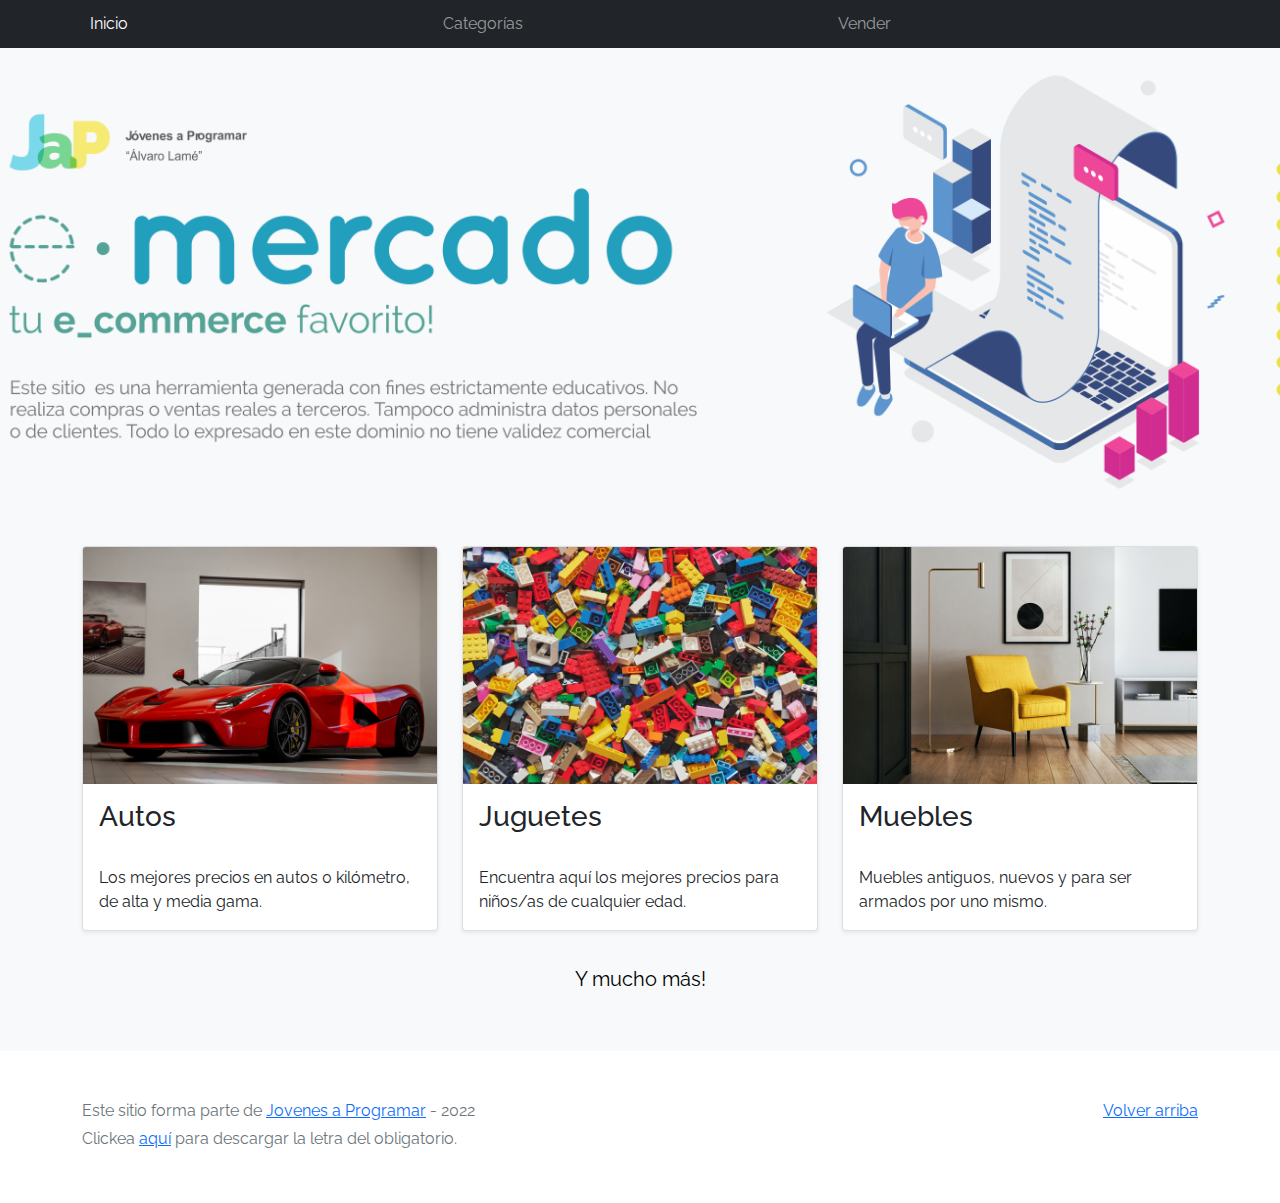
==== index.html @ 29a9c518 "First upload" ====
<!DOCTYPE html>
<html lang="es">

<head>
  <meta http-equiv="Content-Type" content="text/html; charset=UTF-8">
  <meta name="viewport" content="width=device-width, initial-scale=1, shrink-to-fit=no">
  <title>eMercado - Todo lo que busques está aquí</title>

  <link href="https://fonts.googleapis.com/css?family=Raleway:300,300i,400,400i,700,700i,900,900i" rel="stylesheet">
  <link href="css/bootstrap.min.css" rel="stylesheet">
  <link href="css/styles.css" rel="stylesheet">
</head>

<body>
  <nav class="navbar navbar-expand-lg navbar-dark bg-dark p-1">
    <div class="container">
      <button class="navbar-toggler" type="button" data-bs-toggle="collapse" data-bs-target="#navbarNav"
        aria-controls="navbarNav" aria-expanded="false" aria-label="Toggle navigation">
        <span class="navbar-toggler-icon"></span>
      </button>
      <div class="collapse navbar-collapse" id="navbarNav">
        <ul class="navbar-nav w-100 justify-content-between">
          <li class="nav-item">
            <a class="nav-link active" href="index.html">Inicio</a>
          </li>
          <li class="nav-item">
            <a class="nav-link" href="categories.html">Categorías</a>
          </li>
          <li class="nav-item">
            <a class="nav-link" href="sell.html">Vender</a>
          </li>
          <li class="nav-item">
          </li>
        </ul>
      </div>
    </div>
  </nav>
  <main>
    <div class="jumbotron text-center"></div>
    <div class="album py-5 bg-light">
      <div class="container">
        <div class="row">
          <div class="col-md-4">
            <div class="card mb-4 shadow-sm custom-card cursor-active" id="autos">
              <img class="bd-placeholder-img card-img-top" src="img/cars_index.jpg"
                alt="Imgagen representativa de la categoría 'Autos'">
              <h3 class="m-3">Autos</h3>
              <div class="card-body">
                <p class="card-text">Los mejores precios en autos 0 kilómetro, de alta y media gama.</p>
              </div>
            </div>
          </div>
          <div class="col-md-4">
            <div class="card mb-4 shadow-sm custom-card cursor-active" id="juguetes">
              <img class="bd-placeholder-img card-img-top" src="img/toys_index.jpg"
                alt="Imgagen representativa de la categoría 'Juguetes'">
              <h3 class="m-3">Juguetes</h3>
              <div class="card-body">
                <p class="card-text">Encuentra aquí los mejores precios para niños/as de cualquier edad.</p>
              </div>
            </div>
          </div>
          <div class="col-md-4">
            <div class="card mb-4 shadow-sm custom-card cursor-active" id="muebles">
              <img class="bd-placeholder-img card-img-top" src="img/furniture_index.jpg"
                alt="Imgagen representativa de la categoría 'Muebles'">
              <h3 class="m-3">Muebles</h3>
              <div class="card-body">
                <p class="card-text">Muebles antiguos, nuevos y para ser armados por uno mismo.</p>
              </div>
            </div>
          </div>
        </div>
        <div class="row">
          <a class="btn btn-light btn-lg btn-block" href="categories.html">Y mucho más!</a>
        </div>
      </div>
    </div>
  </main>
  <footer class="text-muted">
    <div class="container">
      <p class="float-end">
        <a href="#">Volver arriba</a>
      </p>
      <p>Este sitio forma parte de <a href="https://jovenesaprogramar.edu.uy/" target="_blank">Jovenes a Programar</a> -
        2022</p>
      <p>Clickea <a target="_blank" href="Letra.pdf">aquí</a> para descargar la letra del obligatorio.</p>
    </div>
  </footer>
  <script src="js/bootstrap.bundle.min.js"></script>
  <script src="js/index.js"></script>
  <script src="js/init.js"></script>
</body>

</html>
---- css/styles.css ----
.jumbotron,
.card-body,
.container,
.site-header {
  font-family: 'Raleway', serif !important;
}

.jumbotron .display-4 {
  font-weight: bold;
}

nav a {
  text-decoration: none;
}

.bd-placeholder-img {
  font-size: 1.125rem;
  text-anchor: middle;
  -webkit-user-select: none;
  -moz-user-select: none;
  -ms-user-select: none;
  user-select: none;
}

@media (min-width: 768px) {
  .bd-placeholder-img-lg {
    font-size: 3.5rem;
  }
}

.jumbotron {
  height: 50vh;
  padding: 5em inherit;
  margin-bottom: 0;
  background-color: #53C0FB;
  background: url('../img/cover_back.png');
  background-size: cover;
  background-position: center;
  background-repeat: no-repeat;
  color: black;
  font-weight: bold;
}

@media (min-width: 768px) {
  .jumbotron {
    padding-top: 6rem;
    padding-bottom: 6rem;
  }
}

.jumbotron p:last-child {
  margin-bottom: 0;
}

.jumbotron-heading {
  font-weight: 300;
}

.jumbotron .container {
  max-width: 40rem;
  background-color: rgba(255, 255, 255, 0.5);
  border-radius: 10px;
  text-shadow: 1px 1px 2px grey;
}

.jumbotron .lead {
  font-size: 38px;
}

footer {
  padding-top: 3rem;
  padding-bottom: 3rem;
}

footer p {
  margin-bottom: .25rem;
}

.site-header a {
  color: white;
  transition: ease-in-out color .15s;
}

.site-header .dropdown-menu a {
  color: black;
}

.dropzone {
  border: 2px dashed #0087F7;
  border-radius: 5px;
  background: white;
}

.img-fit {
  max-height: 100%;
}

.alert {
  position: fixed;
  top: 80px;
  width: 50%;
  left: 50%;
  transform: translate(-50%, 0);
}

.lds-ring {
  display: inline-block;
  position: relative;
  width: 64px;
  height: 64px;
  top: 50%;
  left: 50%;
}

.cursor-active {
  cursor: pointer;
}

.left {
  float: left;
  padding: 4px;
  background-color: rgba(255, 255, 255, 0.5);
}

.lds-ring div {
  box-sizing: border-box;
  display: block;
  position: absolute;
  width: 51px;
  height: 51px;
  margin: 6px;
  border: 6px solid #fff;
  border-radius: 50%;
  animation: lds-ring 1.2s cubic-bezier(0.5, 0, 0.5, 1) infinite;
  border-color: #fff transparent transparent transparent;
}

.lds-ring div:nth-child(1) {
  animation-delay: -0.45s;
}

.lds-ring div:nth-child(2) {
  animation-delay: -0.3s;
}

.lds-ring div:nth-child(3) {
  animation-delay: -0.15s;
}

@keyframes lds-ring {
  0% {
    transform: rotate(0deg);
  }

  100% {
    transform: rotate(360deg);
  }
}

.signin {
  width: 100%;
  max-width: 330px;
  padding: 15px;
  margin: auto;
}

#spinner-wrapper {
  position: fixed;
  background-color: rgba(0, 0, 0, 0.5);
  width: 100%;
  height: 100%;
  top: 0;
  left: 0;
  z-index: 1021;
  display: none;
}

main {
  min-height: calc(100vh - 210px);
}

a.custom-card,
a.custom-card:hover {
  color: inherit;
  text-decoration: inherit;
}

.checked {
  color: orange;
}
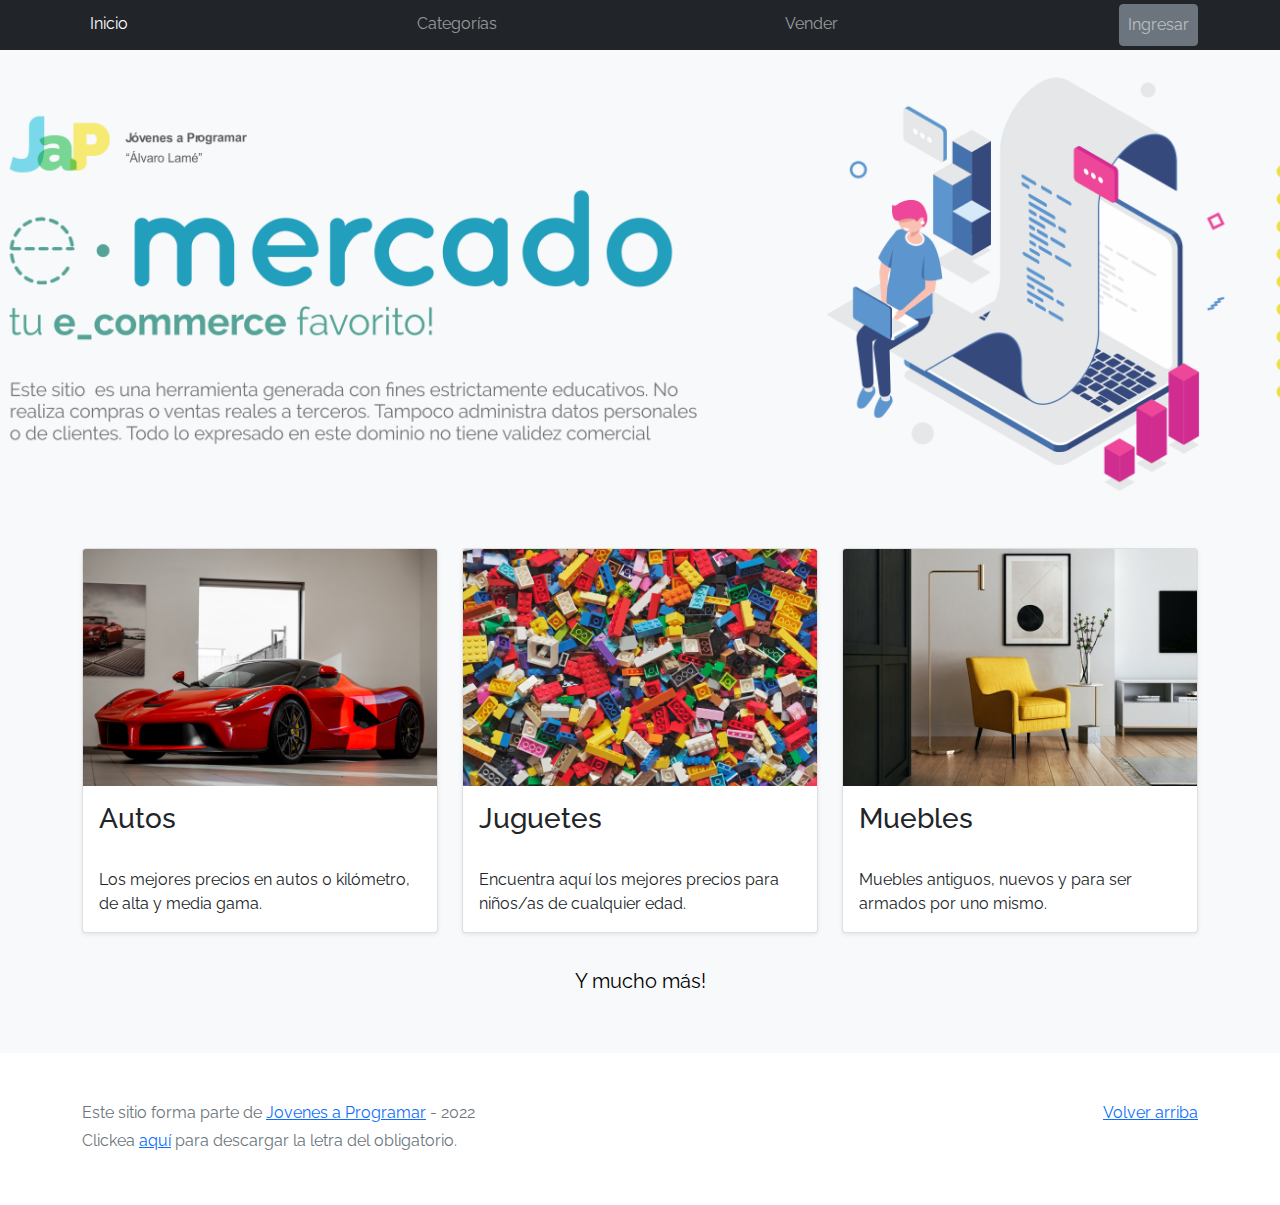
==== commit 96255b88: "Agregué botón ingresar al landing page" ====
--- a/index.html
+++ b/index.html
@@ -30,6 +30,7 @@
             <a class="nav-link" href="sell.html">Vender</a>
           </li>
           <li class="nav-item">
+            <a href="login.html" class="nav-link btn btn-secondary">Ingresar</a>
           </li>
         </ul>
       </div>
--- a/css/styles.css
+++ b/css/styles.css
@@ -187,4 +187,10 @@
 
 .checked {
   color: orange;
+}
+
+.tdbody{
+  width:fit-content;
+  width: 1%;
+  white-space: nowrap;
 }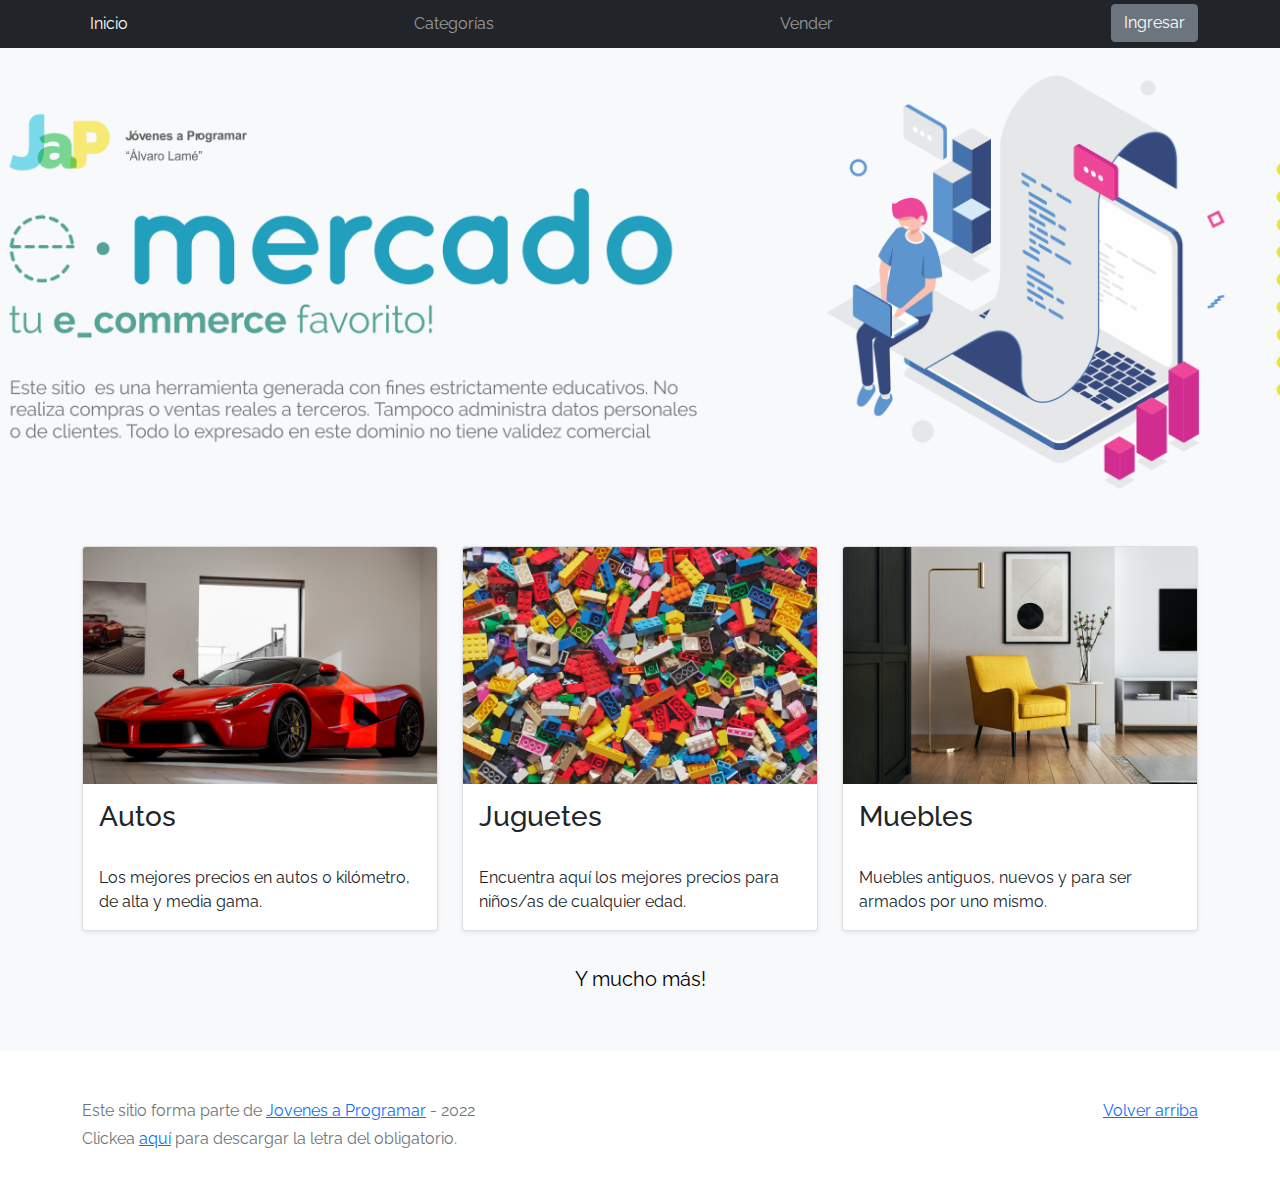
==== commit 83ad579f: "Login con nombre de usuario y modified products.js Se crea una funcion para mostrar el email ingresa" ====
--- a/index.html
+++ b/index.html
@@ -30,7 +30,7 @@
             <a class="nav-link" href="sell.html">Vender</a>
           </li>
           <li class="nav-item">
-            <a href="login.html" class="nav-link btn btn-secondary">Ingresar</a>
+            <a href="login.html" class="btn btn-secondary" id="login_btn">Ingresar</a>
           </li>
         </ul>
       </div>
--- a/css/styles.css
+++ b/css/styles.css
@@ -193,4 +193,8 @@
   width:fit-content;
   width: 1%;
   white-space: nowrap;
+}
+
+#footer_login{
+  margin-top: 8em;
 }